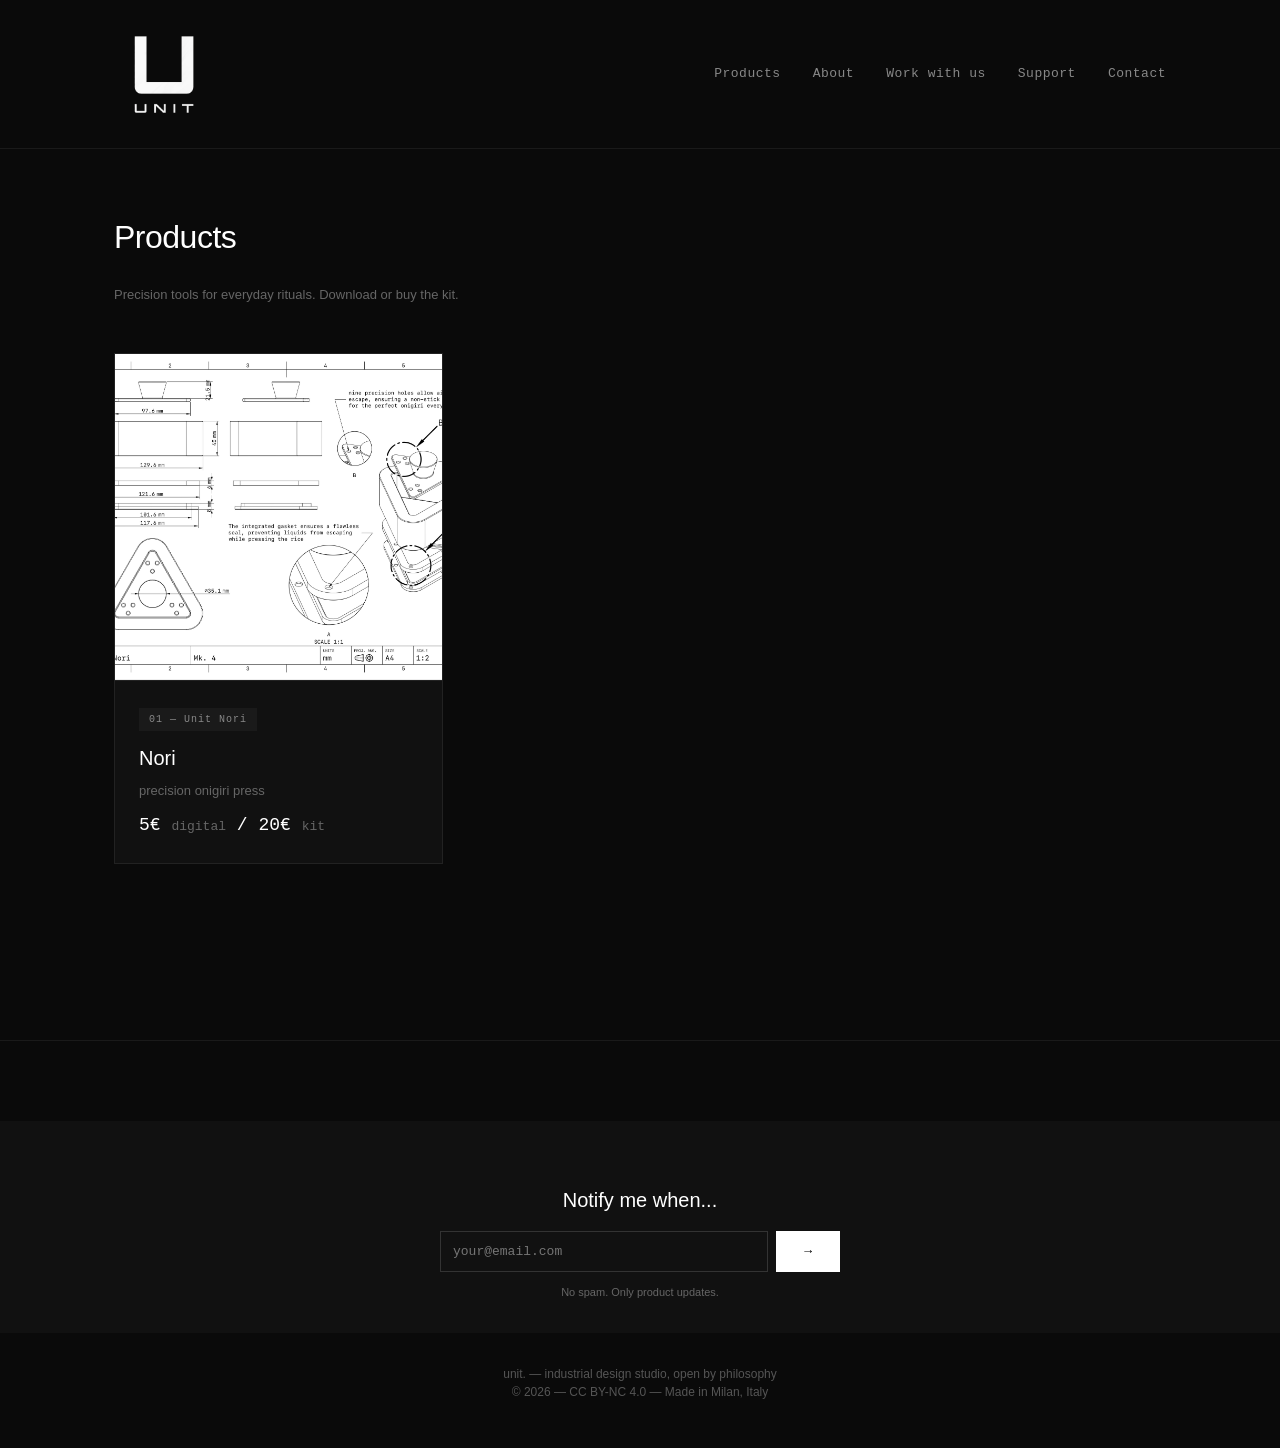
==== products/index.html @ 9e0afa30 "added initial code" ====
<!DOCTYPE html>
<html lang="en">
<head>
    <meta charset="UTF-8">
    <meta name="viewport" content="width=device-width, initial-scale=1.0">
    <title>Products</title>
    <link rel="stylesheet" href="/css/style.css">
    <style>
        .products-grid {
            display: grid;
            grid-template-columns: repeat(auto-fill, minmax(320px, 1fr));
            gap: 32px;
            margin: 48px 0;
        }
        
        .product-teaser {
            background: #111111;
            border: 1px solid #222;
            transition: border-color 0.2s;
            text-decoration: none;
            color: inherit;
            display: block;
        }
        
        .product-teaser:hover {
            border-color: #444;
        }
        
        .product-teaser-image {
            background: #0A0A0A;
            aspect-ratio: 1;
            display: flex;
            align-items: center;
            justify-content: center;
            border-bottom: 1px solid #222;
            overflow: hidden;
        }
        
        .product-teaser-image img {
            width: 100%;
            height: 100%;
            object-fit: cover;
            display: block;
        }
        
        .product-teaser-content {
            padding: 24px;
        }
        
        .product-teaser h3 {
            margin: 0 0 8px 0;
            font-size: 20px;
        }
        
        .product-teaser .price {
            font-size: 18px;
            margin: 12px 0 0 0;
        }
        
        .product-teaser .badge {
            margin-bottom: 12px;
        }
        
        .placeholder-image {
            width: 60%;
            height: auto;
            opacity: 0.3;
        }
    </style>
</head>
<body>
    <main>
        <div class="container">
            <section>
                <h2>Products</h2>
                <p class="text-muted" style="margin-bottom: 32px;">Precision tools for everyday rituals. Download or buy the kit.</p>
                
                <div class="products-grid" id="products-grid">
                    <!-- JS carica tutti i prodotti -->
                </div>
            </section>
        </div>
    </main>

    <script src="/js/products-data.js"></script>
    <script src="/js/main.js"></script>
    <script>
        // Converte l'oggetto PRODUCTS in un array
        const productsArray = Object.entries(PRODUCTS).map(([id, data]) => ({
            id: id,
            ...data
        }));
        
        const productsGrid = document.getElementById('products-grid');
        
        if (productsArray.length > 0) {
            productsArray.forEach(product => {
                // Trova l'immagine del blueprint (se esiste), altrimenti la prima della gallery
                let productImageSrc = '';
                if (product.gallery && product.gallery.length > 0) {
                    const blueprint = product.gallery.find(item => 
                        item.src.toLowerCase().includes('blueprint')
                    );
                    productImageSrc = blueprint ? blueprint.src : product.gallery[0].src;
                }
                
                const teaser = document.createElement('a');
                teaser.href = `/products/${product.id}.html`;
                teaser.className = 'product-teaser';
                
                teaser.innerHTML = `
                    <div class="product-teaser-image">
                        ${productImageSrc ? `<img src="${productImageSrc}" alt="${product.name}">` : '<div class="placeholder-image">⌘</div>'}
                    </div>
                    <div class="product-teaser-content">
                        <div class="badge">${product.badge || 'release'}</div>
                        <h3>${product.name}</h3>
                        <p class="text-muted" style="font-size: 13px; margin: 8px 0;">${product.tagline}</p>
                        <div class="price">${product.priceDigital}€ <small>digital</small> / ${product.priceKit}€ <small>kit</small></div>
                    </div>
                `;
                
                productsGrid.appendChild(teaser);
            });
        } else {
            productsGrid.innerHTML = '<p class="text-muted">No products released yet. Check back soon.</p>';
        }
    </script>
</body>
</html>
---- css/style.css ----
* {
    margin: 0;
    padding: 0;
    box-sizing: border-box;
}

body {
    background-color: #0A0A0A;
    color: #E0E0E0;
    font-family: 'Inter', -apple-system, BlinkMacSystemFont, 'Segoe UI', sans-serif;
    line-height: 1.5;
    display: flex;
    flex-direction: column;
    min-height: 100vh;
}

main {
    flex: 1;
}

.container {
    max-width: 1100px;
    margin: 0 auto;
    padding: 0 24px;
}

/* Typography */
.mono, .specs table, .price, .badge, nav a, .btn, .product-card .price {
    font-family: 'JetBrains Mono', 'SF Mono', 'IBM Plex Mono', monospace;
}

h1 {
    font-size: 56px;
    font-weight: 500;
    letter-spacing: -2px;
    color: #FFFFFF;
    line-height: 1.1;
    margin-bottom: 24px;
}

h2 {
    font-size: 32px;
    font-weight: 500;
    letter-spacing: -0.5px;
    color: #FFFFFF;
    margin-bottom: 24px;
}

h3 {
    font-size: 20px;
    font-weight: 500;
    color: #FFFFFF;
    margin: 32px 0 16px;
}

/* Header */
/* Header */
header {
    border-bottom: 1px solid #1A1A1A;
    padding: 24px 0;
}

header .container {
    display: flex;
    align-items: center;
    justify-content: space-between;
    flex-wrap: wrap;
}

.logo {
    flex-shrink: 0;
}

.logo a {
    display: block;
    line-height: 0;
}

.logo img {
    height: 100px;
    width: auto;
    display: block;
}

nav {
    display: flex;
    gap: 32px;
    align-items: center;
}

nav a {
    color: #888;
    text-decoration: none;
    font-size: 13px;
    letter-spacing: 0.5px;
    transition: color 0.2s;
}

nav a:hover {
    color: #FFFFFF;
}

/* Mobile */
@media (max-width: 700px) {
    header .container {
        flex-direction: column;
        gap: 20px;
        justify-content: center;
    }
    
    .logo img {
        height: 60px;
    }
    
    nav {
        justify-content: center;
        flex-wrap: wrap;
        gap: 20px;
    }
}

/* Hero */
.hero {
    padding: 80px 0 64px;
}

.hero p {
    font-size: 18px;
    color: #999;
    max-width: 600px;
    margin-bottom: 32px;
}

/* Buttons */
.btn {
    display: inline-block;
    background: #FFFFFF;
    color: #0A0A0A;
    padding: 12px 28px;
    text-decoration: none;
    font-size: 13px;
    font-weight: 500;
    transition: opacity 0.2s;
}

.btn-outline {
    background: transparent;
    border: 1px solid #333;
    color: #E0E0E0;
    margin-left: 12px;
}

.btn-sm {
    display: inline-block;
    background: #222;
    color: #E0E0E0;
    padding: 8px 20px;
    text-decoration: none;
    font-size: 12px;
    font-family: monospace;
    margin-right: 12px;
    margin-bottom: 12px;
    transition: background 0.2s;
}

.btn-sm:hover {
    background: #333;
}

.btn-primary {
    background: #FFFFFF;
    color: #0A0A0A;
}

/* Cards */
.product-card {
    background: #111111;
    padding: 32px;
    margin: 32px 0;
    border: 1px solid #222;
}

.product-card h3 {
    margin-top: 0;
}

.badge {
    display: inline-block;
    background: #1A1A1A;
    padding: 4px 10px;
    font-size: 10px;
    letter-spacing: 1px;
    color: #888;
    margin-bottom: 16px;
}

.price {
    font-size: 24px;
    font-weight: 500;
    color: #FFFFFF;
    margin: 16px 0;
}

.price small {
    font-size: 13px;
    color: #666;
}

/* Specs table */
.specs {
    background: #111111;
    padding: 32px;
    margin: 32px 0;
}

.specs table {
    width: 100%;
    border-collapse: collapse;
}

.specs td {
    padding: 12px 0;
    border-bottom: 1px solid #222;
    font-size: 13px;
}

.specs td:first-child {
    color: #888;
    width: 200px;
}

.specs td:last-child {
    color: #E0E0E0;
    font-family: monospace;
}

/* Gallery */
.gallery {
    display: grid;
    grid-template-columns: repeat(auto-fit, minmax(200px, 1fr));
    gap: 16px;
    margin: 32px 0;
}

.gallery-item {
    background: #111111;
    aspect-ratio: 1;
    display: flex;
    align-items: center;
    justify-content: center;
    border: 1px solid #222;
    color: #555;
    font-size: 12px;
    font-family: monospace;
}

/* Forms */
.form-group {
    margin-bottom: 20px;
}

input, textarea, select {
    width: 100%;
    background: #111111;
    border: 1px solid #333;
    padding: 12px;
    color: #E0E0E0;
    font-family: monospace;
    font-size: 13px;
}

textarea {
    resize: vertical;
    min-height: 100px;
}

button {
    background: #FFFFFF;
    color: #0A0A0A;
    border: none;
    padding: 12px 28px;
    font-family: monospace;
    font-size: 13px;
    font-weight: 500;
    cursor: pointer;
}

/* Support cards */
.support-grid {
    display: flex;
    gap: 16px;
    flex-wrap: wrap;
    margin: 24px 0;
}

.support-card {
    background: #111111;
    padding: 24px;
    flex: 1;
    min-width: 140px;
    border: 1px solid #222;
}

/* Sections */
section {
    padding: 64px 0;
    border-top: 1px solid #1A1A1A;
}

section:first-of-type {
    border-top: none;
}

/* Footer */
footer {
    border-top: 1px solid #1A1A1A;
    padding: 48px 0;
    font-size: 12px;
    color: #555;
    text-align: center;
    margin-top: 64px;
}

/* Utilities */
.text-muted {
    color: #666;
    font-size: 13px;
}

hr {
    border: none;
    border-top: 1px solid #1A1A1A;
    margin: 32px 0;
}

@media (max-width: 700px) {
    h1 {
        font-size: 36px;
    }
    h2 {
        font-size: 24px;
    }
    .hero {
        padding: 48px 0;
    }
    .gallery {
        grid-template-columns: 1fr;
    }
    .specs td:first-child {
        width: 120px;
    }
}
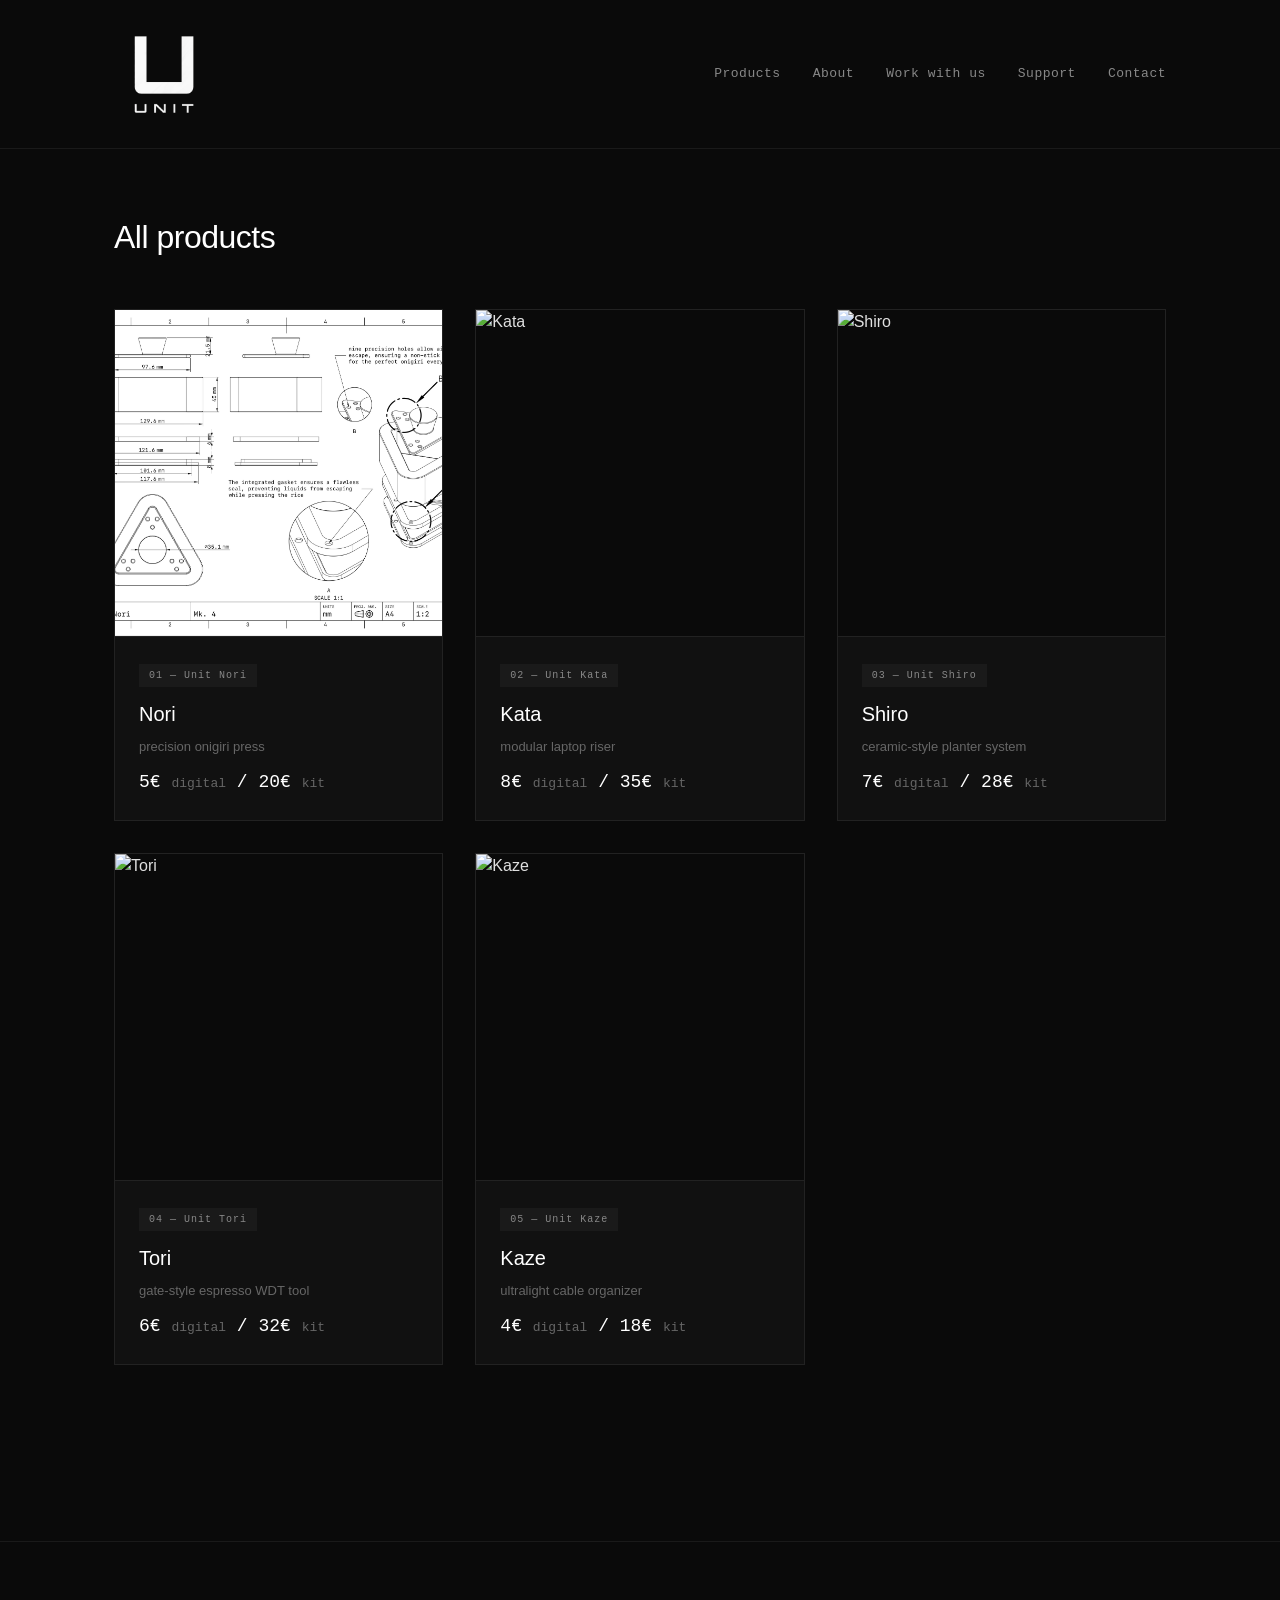
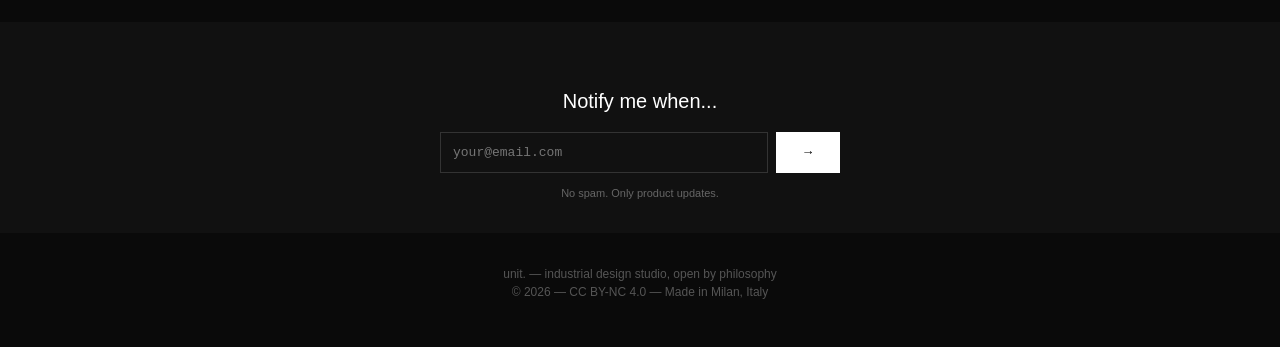
==== commit 2d1b2f87: "update" ====
--- a/products/index.html
+++ b/products/index.html
@@ -3,9 +3,11 @@
 <head>
     <meta charset="UTF-8">
     <meta name="viewport" content="width=device-width, initial-scale=1.0">
-    <title>Products</title>
+    <title>All products — unit.</title>
     <link rel="stylesheet" href="/css/style.css">
+    <meta name="description" content="All precision tools by unit. Download files or buy assembled kits.">
     <style>
+        /* Stili per la griglia prodotti (copiati da style.css + fix) */
         .products-grid {
             display: grid;
             grid-template-columns: repeat(auto-fill, minmax(320px, 1fr));
@@ -47,17 +49,17 @@
             padding: 24px;
         }
         
-        .product-teaser h3 {
+        .product-teaser-content h3 {
             margin: 0 0 8px 0;
             font-size: 20px;
         }
         
-        .product-teaser .price {
+        .product-teaser-content .price {
             font-size: 18px;
             margin: 12px 0 0 0;
         }
         
-        .product-teaser .badge {
+        .product-teaser-content .badge {
             margin-bottom: 12px;
         }
         
@@ -65,6 +67,8 @@
             width: 60%;
             height: auto;
             opacity: 0.3;
+            font-size: 48px;
+            text-align: center;
         }
     </style>
 </head>
@@ -72,11 +76,9 @@
     <main>
         <div class="container">
             <section>
-                <h2>Products</h2>
-                <p class="text-muted" style="margin-bottom: 32px;">Precision tools for everyday rituals. Download or buy the kit.</p>
-                
+                <h2>All products</h2>
                 <div class="products-grid" id="products-grid">
-                    <!-- JS carica tutti i prodotti -->
+                    <div class="text-muted">Loading...</div>
                 </div>
             </section>
         </div>
@@ -85,45 +87,37 @@
     <script src="/js/products-data.js"></script>
     <script src="/js/main.js"></script>
     <script>
-        // Converte l'oggetto PRODUCTS in un array
-        const productsArray = Object.entries(PRODUCTS).map(([id, data]) => ({
-            id: id,
-            ...data
-        }));
+        const productsArray = Object.entries(PRODUCTS).map(([id, data]) => ({ id, ...data }));
+        const grid = document.getElementById('products-grid');
         
-        const productsGrid = document.getElementById('products-grid');
+        function getProductImage(product) {
+            if (product.gallery && product.gallery.length > 0) {
+                const blueprint = product.gallery.find(item => item.src.toLowerCase().includes('blueprint'));
+                return blueprint ? blueprint.src : product.gallery[0].src;
+            }
+            return '';
+        }
         
         if (productsArray.length > 0) {
+            grid.innerHTML = '';
             productsArray.forEach(product => {
-                // Trova l'immagine del blueprint (se esiste), altrimenti la prima della gallery
-                let productImageSrc = '';
-                if (product.gallery && product.gallery.length > 0) {
-                    const blueprint = product.gallery.find(item => 
-                        item.src.toLowerCase().includes('blueprint')
-                    );
-                    productImageSrc = blueprint ? blueprint.src : product.gallery[0].src;
-                }
-                
-                const teaser = document.createElement('a');
-                teaser.href = `/products/${product.id}.html`;
-                teaser.className = 'product-teaser';
-                
-                teaser.innerHTML = `
-                    <div class="product-teaser-image">
-                        ${productImageSrc ? `<img src="${productImageSrc}" alt="${product.name}">` : '<div class="placeholder-image">⌘</div>'}
-                    </div>
-                    <div class="product-teaser-content">
-                        <div class="badge">${product.badge || 'release'}</div>
-                        <h3>${product.name}</h3>
-                        <p class="text-muted" style="font-size: 13px; margin: 8px 0;">${product.tagline}</p>
-                        <div class="price">${product.priceDigital}€ <small>digital</small> / ${product.priceKit}€ <small>kit</small></div>
-                    </div>
+                const imgSrc = getProductImage(product);
+                grid.innerHTML += `
+                    <a href="product.html?id=${product.id}" class="product-teaser">
+                        <div class="product-teaser-image">
+                            ${imgSrc ? `<img src="${imgSrc}" alt="${product.name}">` : '<div class="placeholder-image">⌘</div>'}
+                        </div>
+                        <div class="product-teaser-content">
+                            <div class="badge">${product.badge || 'release'}</div>
+                            <h3>${product.name}</h3>
+                            <p class="text-muted" style="font-size: 13px; margin: 8px 0;">${product.tagline}</p>
+                            <div class="price">${product.priceDigital}€ <small>digital</small> / ${product.priceKit}€ <small>kit</small></div>
+                        </div>
+                    </a>
                 `;
-                
-                productsGrid.appendChild(teaser);
             });
         } else {
-            productsGrid.innerHTML = '<p class="text-muted">No products released yet. Check back soon.</p>';
+            grid.innerHTML = '<p class="text-muted">No products yet.</p>';
         }
     </script>
 </body>
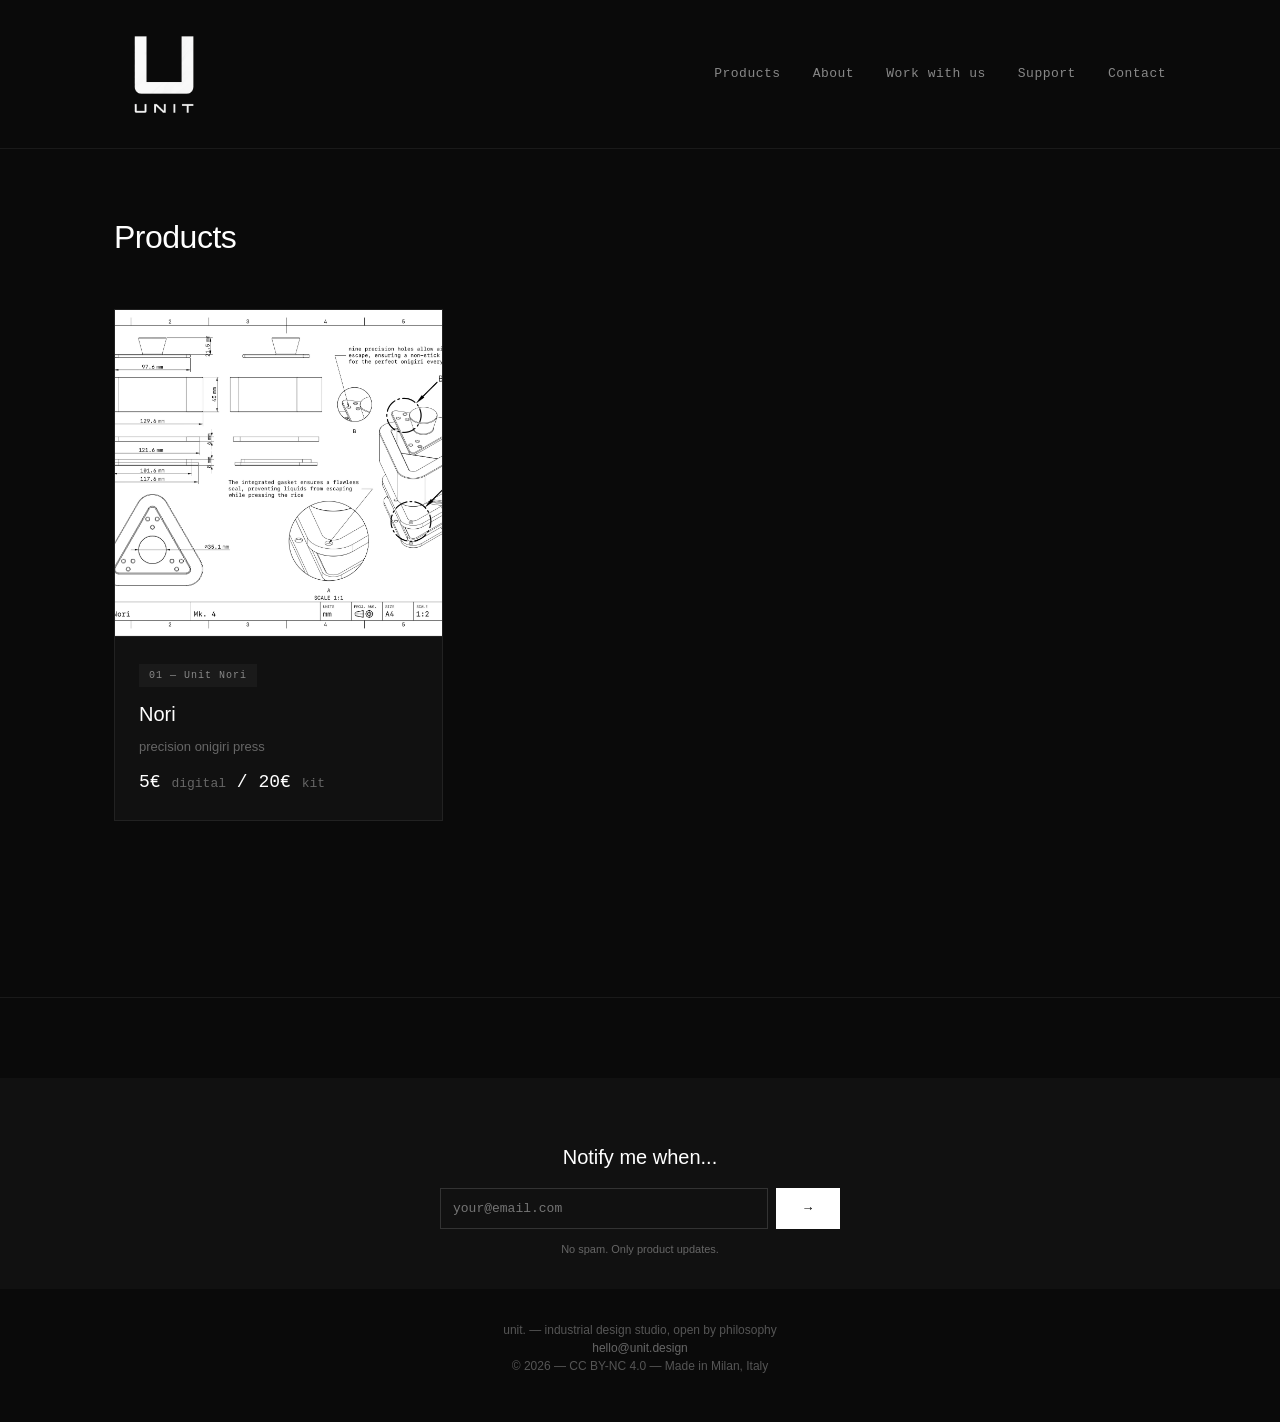
==== commit 2910e29e: "update" ====
--- a/products/index.html
+++ b/products/index.html
@@ -76,7 +76,7 @@
     <main>
         <div class="container">
             <section>
-                <h2>All products</h2>
+                <h2>Products</h2>
                 <div class="products-grid" id="products-grid">
                     <div class="text-muted">Loading...</div>
                 </div>
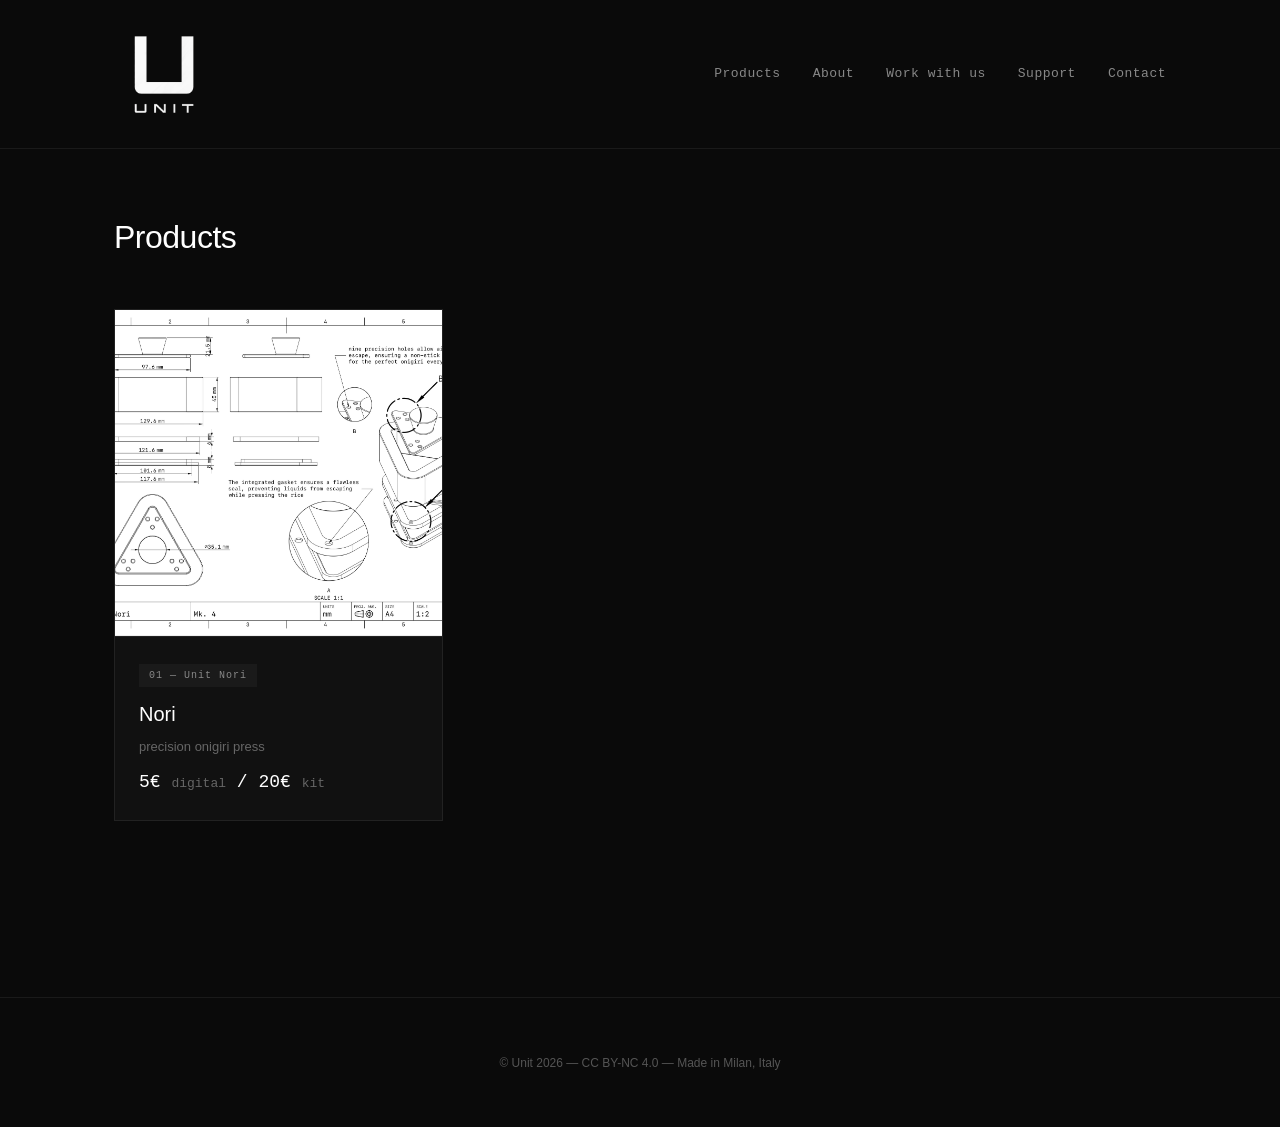
==== commit d82f78f6: "update" ====
--- a/products/index.html
+++ b/products/index.html
@@ -6,6 +6,12 @@
     <title>All products — unit.</title>
     <link rel="stylesheet" href="/css/style.css">
     <meta name="description" content="All precision tools by unit. Download files or buy assembled kits.">
+    <!-- Favicon -->
+    <link rel="icon" type="image/png" sizes="16x16" href="/assets/favicon/favicon-16x16.png">
+    <link rel="icon" type="image/png" sizes="32x32" href="/assets/favicon/favicon-32x32.png">
+    <link rel="apple-touch-icon" sizes="180x180" href="/assets/favicon/apple-touch-icon.png">
+    <link rel="icon" type="image/x-icon" href="/assets/favicon/favicon.ico">
+    <link rel="manifest" href="/assets/favicon/site.webmanifest">
     <style>
         /* Stili per la griglia prodotti (copiati da style.css + fix) */
         .products-grid {
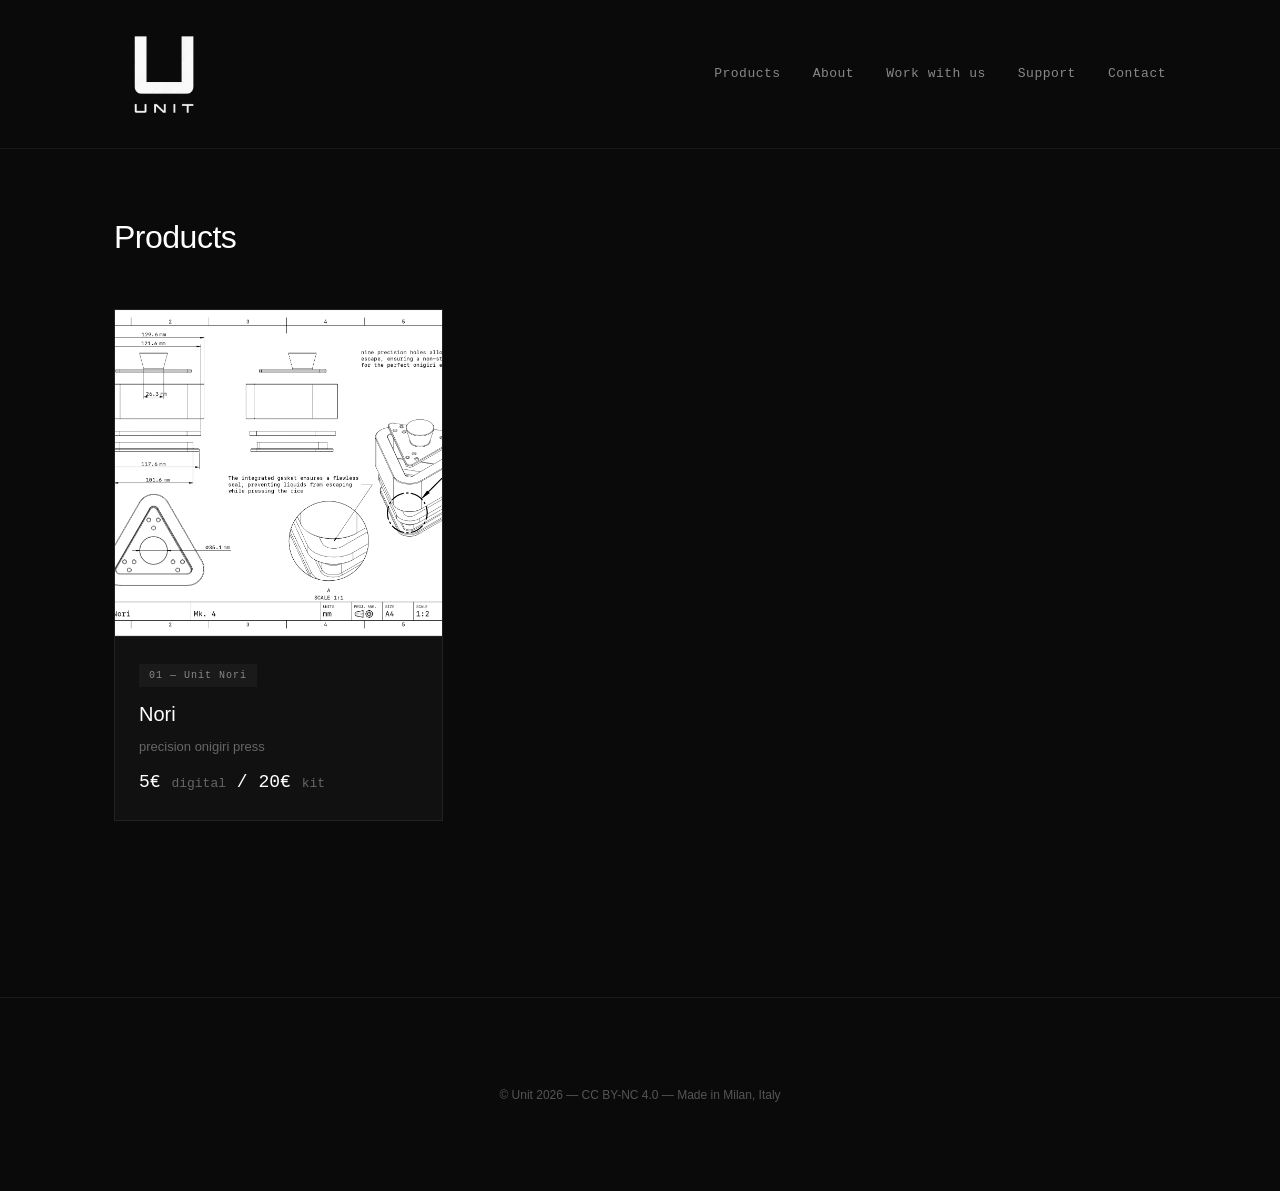
==== commit 082d490e: "update" ====
--- a/products/index.html
+++ b/products/index.html
@@ -6,21 +6,18 @@
     <title>All products — unit.</title>
     <link rel="stylesheet" href="/css/style.css">
     <meta name="description" content="All precision tools by unit. Download files or buy assembled kits.">
-    <!-- Favicon -->
     <link rel="icon" type="image/png" sizes="16x16" href="/assets/favicon/favicon-16x16.png">
     <link rel="icon" type="image/png" sizes="32x32" href="/assets/favicon/favicon-32x32.png">
     <link rel="apple-touch-icon" sizes="180x180" href="/assets/favicon/apple-touch-icon.png">
     <link rel="icon" type="image/x-icon" href="/assets/favicon/favicon.ico">
     <link rel="manifest" href="/assets/favicon/site.webmanifest">
     <style>
-        /* Stili per la griglia prodotti (copiati da style.css + fix) */
         .products-grid {
             display: grid;
             grid-template-columns: repeat(auto-fill, minmax(320px, 1fr));
             gap: 32px;
             margin: 48px 0;
         }
-        
         .product-teaser {
             background: #111111;
             border: 1px solid #222;
@@ -29,11 +26,9 @@
             color: inherit;
             display: block;
         }
-        
         .product-teaser:hover {
             border-color: #444;
         }
-        
         .product-teaser-image {
             background: #0A0A0A;
             aspect-ratio: 1;
@@ -43,32 +38,26 @@
             border-bottom: 1px solid #222;
             overflow: hidden;
         }
-        
         .product-teaser-image img {
             width: 100%;
             height: 100%;
             object-fit: cover;
             display: block;
         }
-        
         .product-teaser-content {
             padding: 24px;
         }
-        
         .product-teaser-content h3 {
             margin: 0 0 8px 0;
             font-size: 20px;
         }
-        
         .product-teaser-content .price {
             font-size: 18px;
             margin: 12px 0 0 0;
         }
-        
         .product-teaser-content .badge {
             margin-bottom: 12px;
         }
-        
         .placeholder-image {
             width: 60%;
             height: auto;
@@ -108,8 +97,10 @@
             grid.innerHTML = '';
             productsArray.forEach(product => {
                 const imgSrc = getProductImage(product);
+                // LINK ASSOLUTO - parte dalla root
+                const productUrl = `/product.html?id=${product.id}`;
                 grid.innerHTML += `
-                    <a href="product.html?id=${product.id}" class="product-teaser">
+                    <a href="${productUrl}" class="product-teaser">
                         <div class="product-teaser-image">
                             ${imgSrc ? `<img src="${imgSrc}" alt="${product.name}">` : '<div class="placeholder-image">⌘</div>'}
                         </div>
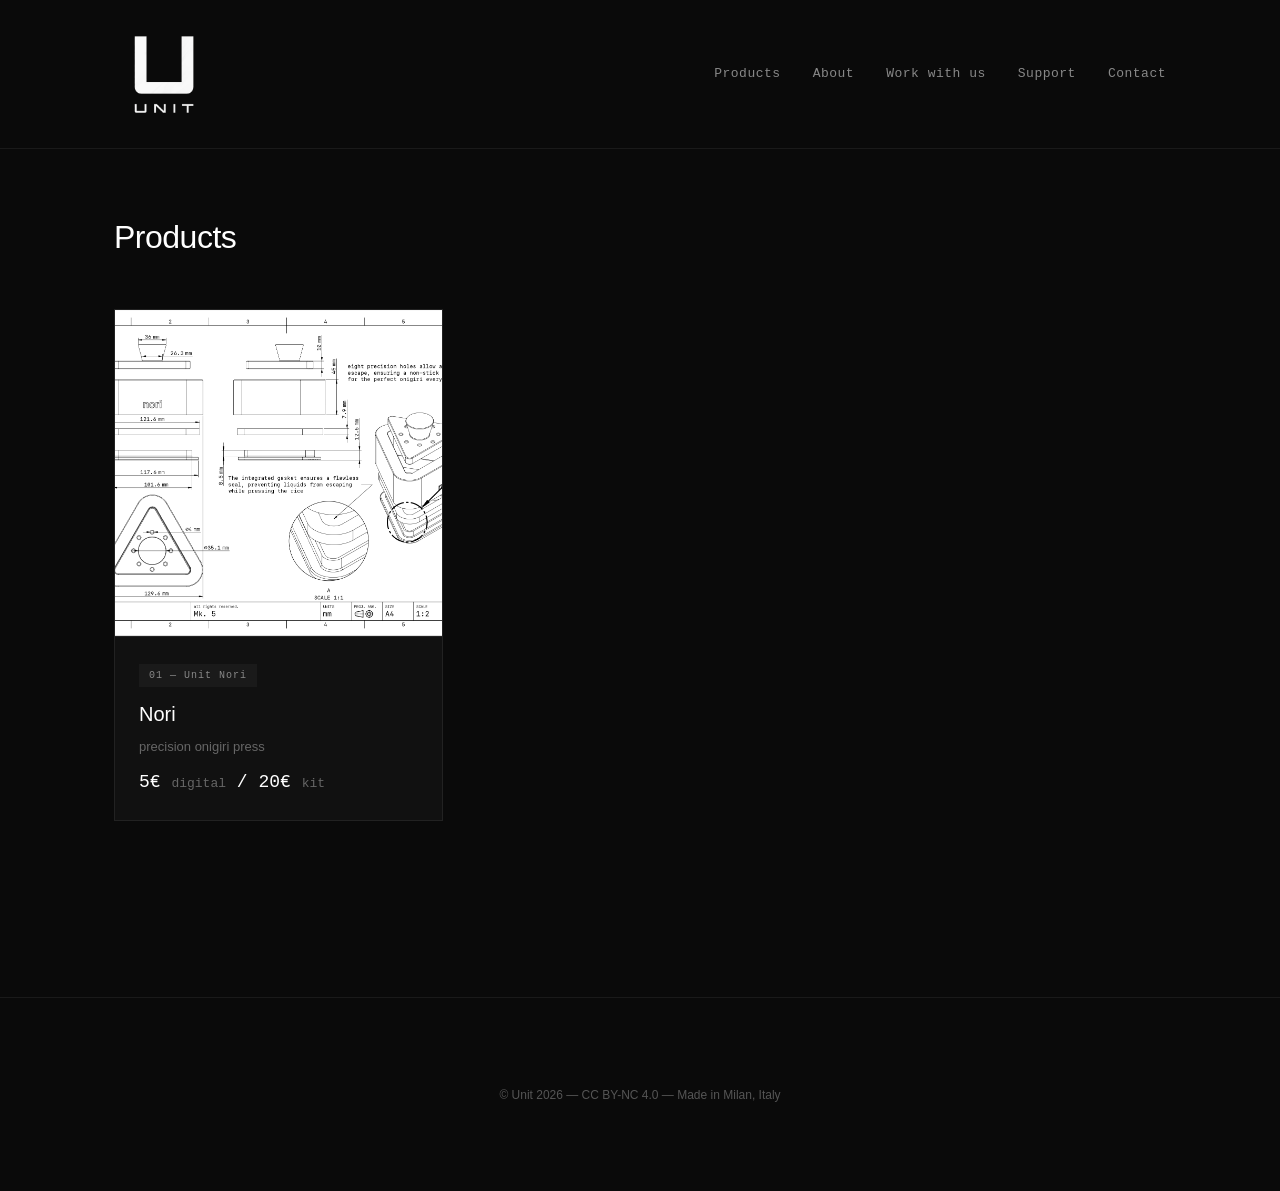
==== commit a4d15dea: "added printing info" ====
--- a/products/index.html
+++ b/products/index.html
@@ -86,11 +86,7 @@
         const grid = document.getElementById('products-grid');
         
         function getProductImage(product) {
-            if (product.gallery && product.gallery.length > 0) {
-                const blueprint = product.gallery.find(item => item.src.toLowerCase().includes('blueprint'));
-                return blueprint ? blueprint.src : product.gallery[0].src;
-            }
-            return '';
+            return `/assets/images/${product.id}/${product.id}-blueprint.jpg`;
         }
         
         if (productsArray.length > 0) {
